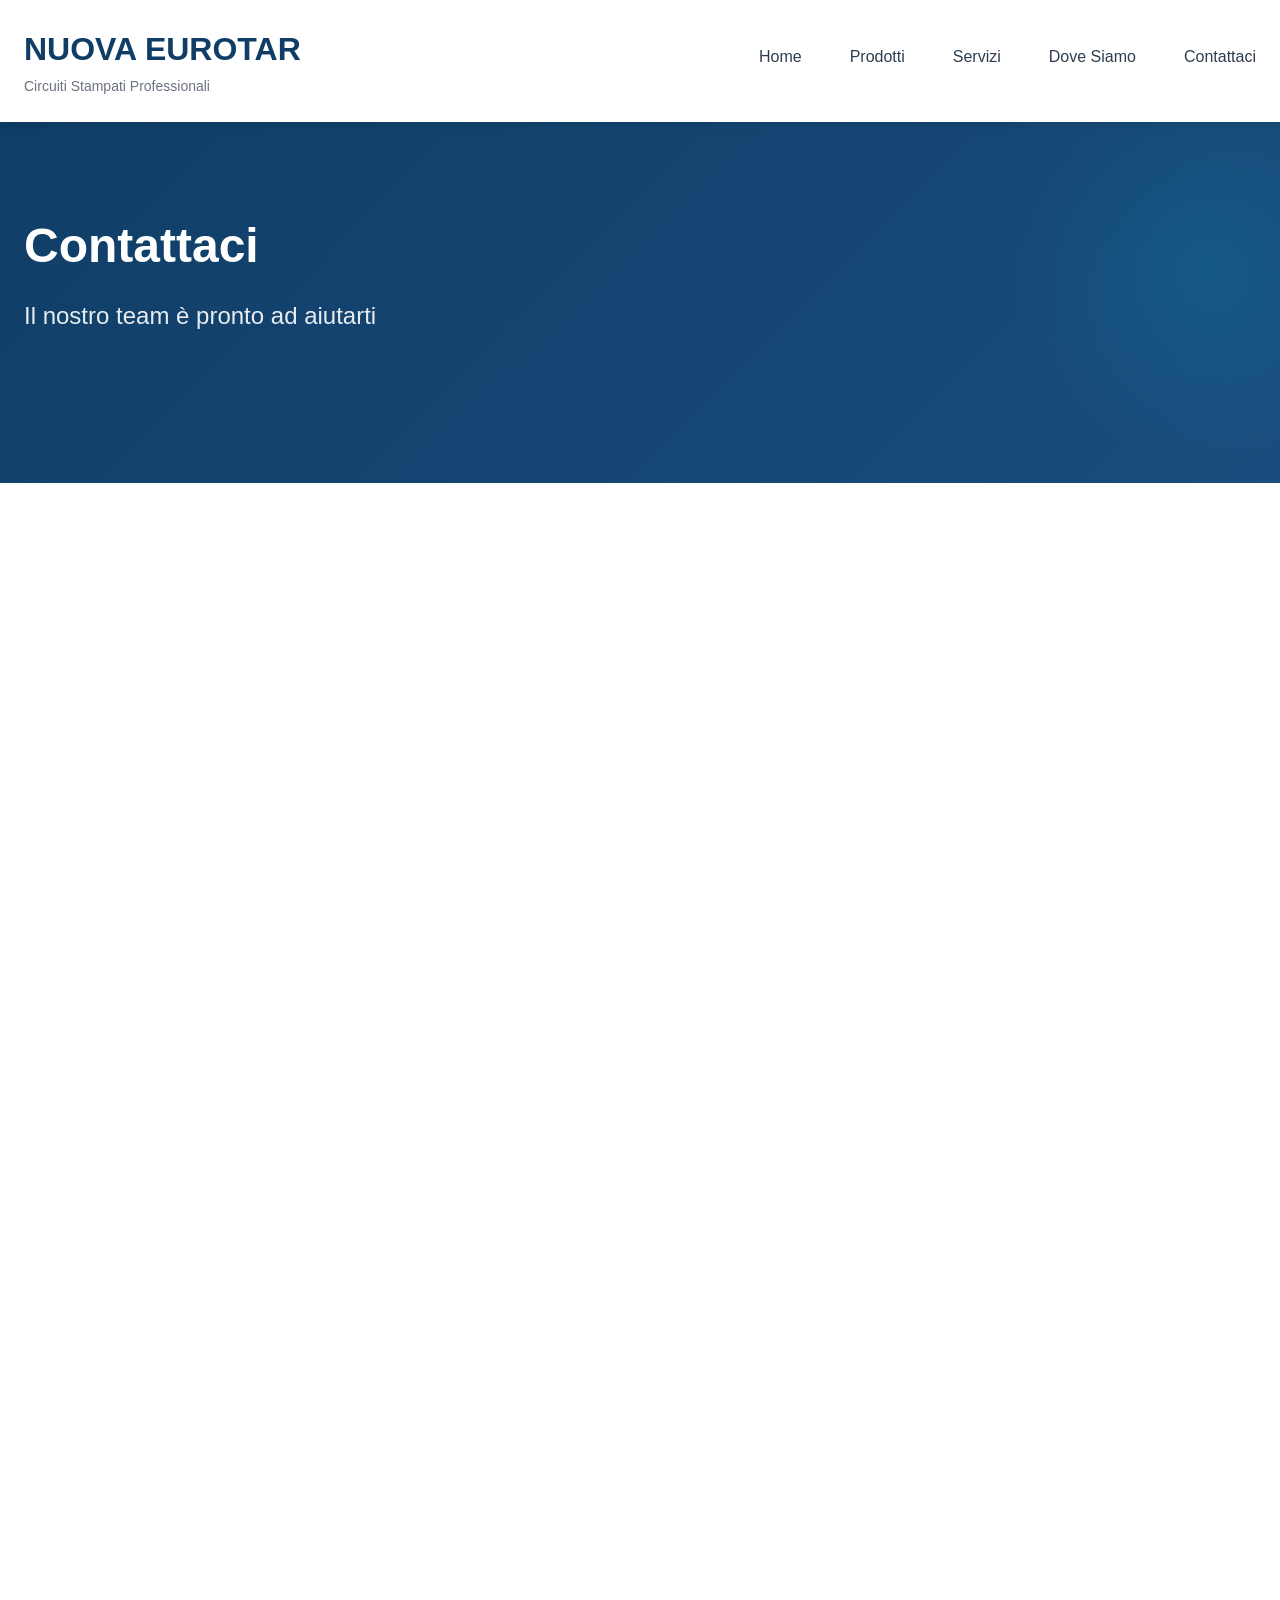
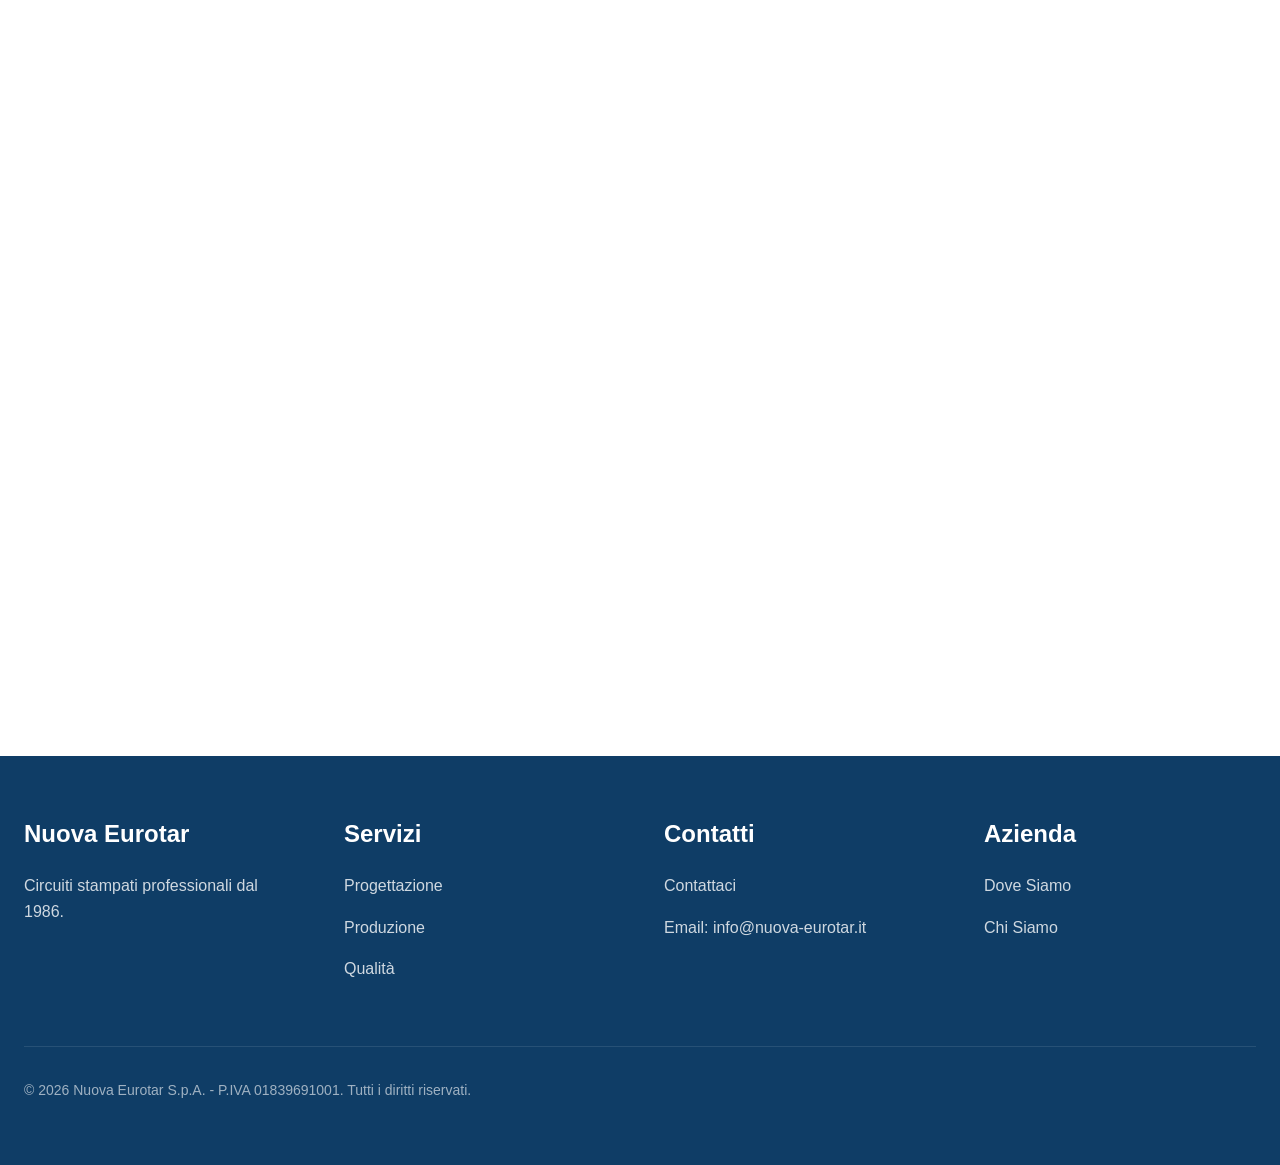
==== contattaci.html @ bebc102e "Add initial website structure and functionality for Nuova Eurotar - Create index.html with header, h" ====
<!DOCTYPE html>
<html lang="it">
<head>
  <meta charset="UTF-8">
  <meta name="viewport" content="width=device-width, initial-scale=1.0">
  <meta name="description" content="Contattaci | Nuova Eurotar">
  <title>Contattaci | Nuova Eurotar</title>
  <link rel="stylesheet" href="css/style.css">
</head>
<body>
  <!-- ========== HEADER ========== -->
  <header>
    <div class="container">
      <nav class="navbar">
        <div>
          <div class="logo">NUOVA EUROTAR</div>
          <div class="logo-sub">Circuiti Stampati Professionali</div>
        </div>
        <nav>
          <ul>
            <li><a href="index.html#home">Home</a></li>
            <li><a href="prodotti.html">Prodotti</a></li>
            <li><a href="servizi.html">Servizi</a></li>
            <li><a href="dove-siamo.html">Dove Siamo</a></li>
            <li><a href="contattaci.html">Contattaci</a></li>
          </ul>
        </nav>
        <button class="mobile-menu-btn">☰</button>
      </nav>
    </div>
  </header>

  <!-- ========== PAGE HERO ========== -->
  <section class="hero">
    <div class="container">
      <div class="hero-content">
        <h1>Contattaci</h1>
        <p class="hero-subtitle">
          Il nostro team è pronto ad aiutarti
        </p>
      </div>
    </div>
  </section>

  <!-- ========== CONTACT INFO & FORM ========== -->
  <section class="section">
    <div class="container">
      <div class="grid grid-2">
        <!-- Contact Information -->
        <div>
          <h2>Informazioni di Contatto</h2>

          <div class="mt-lg">
            <h4 class="font-bold">Telefono</h4>
            <p class="mt-md">
              📞 <a href="tel:+390600000000" class="text-cyan font-bold">+39 06 0000 0000</a>
            </p>
          </div>

          <div class="mt-lg">
            <h4 class="font-bold">Email</h4>
            <p class="mt-md">
              📧 <a href="mailto:info@nuova-eurotar.it" class="text-cyan font-bold">info@nuova-eurotar.it</a>
            </p>
          </div>

          <div class="mt-lg">
            <h4 class="font-bold">Indirizzo</h4>
            <p class="mt-md text-sm">
              Via Roma, 123<br>
              00100 Roma (RM)<br>
              Italia
            </p>
          </div>

          <div class="mt-lg">
            <h4 class="font-bold">Orari di Apertura</h4>
            <p class="mt-md text-sm">
              Lunedì - Venerdì: 08:00 - 18:00<br>
              Sabato: 09:00 - 13:00<br>
              Domenica: Chiuso
            </p>
          </div>

          <div class="mt-lg">
            <h4 class="font-bold">Tempi di Risposta</h4>
            <p class="mt-md text-sm">
              Email: entro 24 ore<br>
              Chat/Telefono: entro 1 ora<br>
              Emergenze: contattaci direttamente
            </p>
          </div>
        </div>

        <!-- Contact Form -->
        <div class="card">
          <h3>Invia un Messaggio</h3>
          <form class="mt-lg">
            <!-- Name Field -->
            <div class="form-group">
              <label for="name">Nome Completo *</label>
              <input type="text" id="name" name="name" required>
            </div>

            <!-- Email Field -->
            <div class="form-group">
              <label for="email">Email *</label>
              <input type="email" id="email" name="email" required>
            </div>

            <!-- Phone Field -->
            <div class="form-group">
              <label for="phone">Telefono</label>
              <input type="tel" id="phone" name="phone">
            </div>

            <!-- Company Field -->
            <div class="form-group">
              <label for="company">Azienda</label>
              <input type="text" id="company" name="company">
            </div>

            <!-- Subject Field -->
            <div class="form-group">
              <label for="subject">Argomento *</label>
              <select id="subject" name="subject" required>
                <option value="">-- Seleziona un argomento --</option>
                <option value="preventivo">Richiesta Preventivo</option>
                <option value="progettazione">Progettazione</option>
                <option value="produzione">Produzione</option>
                <option value="supporto">Supporto Tecnico</option>
                <option value="partnership">Partnership</option>
                <option value="altro">Altro</option>
              </select>
            </div>

            <!-- Message Field -->
            <div class="form-group">
              <label for="message">Messaggio *</label>
              <textarea id="message" name="message" required></textarea>
            </div>

            <!-- Privacy Consent -->
            <div class="form-group">
              <input type="checkbox" id="privacy" name="privacy" required>
              <label for="privacy" style="display: inline; margin-left: var(--spacing-sm);">
                Accetto la <a href="#" class="text-cyan">Privacy Policy</a> *
              </label>
            </div>

            <!-- Submit Button -->
            <button type="submit" class="btn btn-primary" style="width: 100%; justify-content: center;">
              Invia Messaggio
            </button>
          </form>
        </div>
      </div>
    </div>
  </section>

  <!-- ========== QUICK ACCESS ========== -->
  <section class="section section--light">
    <div class="container">
      <h2>Richieste Comuni</h2>

      <div class="grid grid-4">
        <div class="card card-light">
          <h4>Richiesta Preventivo</h4>
          <p class="text-sm text-muted">
            Inviaci i dettagli del tuo progetto e riceverai un preventivo personalizzato 
            entro 24 ore.
          </p>
          <a href="contattaci.html" class="text-cyan font-bold mt-lg" style="display: inline-block;">
            Inizia →
          </a>
        </div>

        <div class="card card-light">
          <h4>Supporto Tecnico</h4>
          <p class="text-sm text-muted">
            Hai dubbi su progettazione o materiali? Il nostro team tecnico è a tua 
            disposizione.
          </p>
          <a href="contattaci.html" class="text-cyan font-bold mt-lg" style="display: inline-block;">
            Contatta →
          </a>
        </div>

        <div class="card card-light">
          <h4>Informazioni Prodotto</h4>
          <p class="text-sm text-muted">
            Vuoi conoscere di più sui nostri prodotti e servizi? 
            Siamo felici di fornirti tutti i dettagli.
          </p>
          <a href="contattaci.html" class="text-cyan font-bold mt-lg" style="display: inline-block;">
            Chiedi Info →
          </a>
        </div>

        <div class="card card-light">
          <h4>Visita Impianto</h4>
          <p class="text-sm text-muted">
            Interessato a visitare la nostra sede e conoscere il nostro processo 
            produttivo?
          </p>
          <a href="contattaci.html" class="text-cyan font-bold mt-lg" style="display: inline-block;">
            Richiedi Visita →
          </a>
        </div>
      </div>
    </div>
  </section>

  <!-- ========== FAQ SECTION ========== -->
  <section class="section">
    <div class="container">
      <h2>Domande Frequenti</h2>

      <div class="max-w-600">
        <div class="card mt-lg">
          <h4>Quali sono i tempi di consegna?</h4>
          <p class="text-sm text-muted mt-md">
            I tempi variano in base al tipo di circuito: prototipi 24/48h, 
            piccole serie 3-5 giorni, medie serie 1-2 settimane. 
            I tempi per circuiti speciali vengono definiti su preventivo.
          </p>
        </div>

        <div class="card mt-lg">
          <h4>Offrite consulenza progettuale?</h4>
          <p class="text-sm text-muted mt-md">
            Sì, completamente gratuita! I nostri tecnici forniscono design review, 
            supporto materiali e consigli per ottimizzare fattibilità e costi.
          </p>
        </div>

        <div class="card mt-lg">
          <h4>Quali metodi di pagamento accettate?</h4>
          <p class="text-sm text-muted mt-md">
            Accettiamo bonifico bancario, assegno, carta di credito e pagamento 
            contrassegno per ordini piccoli. Per grandi volumi è disponibile 
            finanziamento personalizzato.
          </p>
        </div>

        <div class="card mt-lg">
          <h4>Provide test reports and certifications?</h4>
          <p class="text-sm text-muted mt-md">
            Sì, forniamo report di test dettagliati, certificati di conformità 
            e documentazione di tracciabilità per ogni lotto prodotto.
          </p>
        </div>

        <div class="card mt-lg">
          <h4>Avete quantitativi minimi?</h4>
          <p class="text-sm text-muted mt-md">
            No, produciamo anche prototipi singoli. Per piccole e medie serie 
            i prezzi sono competitivi e non ci sono minimali obbligatori.
          </p>
        </div>
      </div>

      <div class="text-center mt-lg">
        <p class="text-muted">Non trovi quello che cerchi?</p>
        <a href="contattaci.html" class="btn btn-outline mt-md">Contattaci Direttamente</a>
      </div>
    </div>
  </section>

  <!-- ========== FOOTER ========== -->
  <footer>
    <div class="container">
      <div class="footer-grid">
        <div>
          <h4>Nuova Eurotar</h4>
          <p>Circuiti stampati professionali dal 1986.</p>
        </div>
        <div>
          <h4>Servizi</h4>
          <p><a href="servizi.html" class="footer-link">Progettazione</a></p>
          <p><a href="servizi.html" class="footer-link">Produzione</a></p>
          <p><a href="servizi.html" class="footer-link">Qualità</a></p>
        </div>
        <div>
          <h4>Contatti</h4>
          <p><a href="contattaci.html" class="footer-link">Contattaci</a></p>
          <p>Email: <a href="mailto:info@nuova-eurotar.it" class="footer-link">info@nuova-eurotar.it</a></p>
        </div>
        <div>
          <h4>Azienda</h4>
          <p><a href="dove-siamo.html" class="footer-link">Dove Siamo</a></p>
          <p><a href="index.html#home" class="footer-link">Chi Siamo</a></p>
        </div>
      </div>

      <div class="footer-bottom">
        <div class="footer-copyright">
          © 2026 Nuova Eurotar S.p.A. - P.IVA 01839691001. Tutti i diritti riservati.
        </div>
      </div>
    </div>
  </footer>

  <script src="js/main.js"></script>
</body>
</html>
---- css/style.css ----
/* ========================================
   NUOVA EUROTAR - MODERN DESIGN 2026
   Premium PCB & Electronics Manufacturing
   ======================================== */

/* Color Palette & Design Tokens */
:root {
  /* Primary Colors */
  --color-dark-blue: #0f3d66;
  --color-graphite: #2d3e50;
  --color-light-bg: #f5f7fa;
  --color-white: #ffffff;
  
  /* Accent Colors */
  --color-cyan: #00a8cc;
  --color-cyan-light: #2ba3db;
  --color-copper: #c87137;
  
  /* Neutral */
  --color-gray-dark: #454d55;
  --color-gray-medium: #6b7280;
  --color-gray-light: #e5e7eb;
  --color-gray-lighter: #f9fafb;
  
  /* Typography */
  --font-primary: -apple-system, BlinkMacSystemFont, 'Segoe UI', 'Roboto', 'Oxygen', 'Ubuntu', 'Cantarell', sans-serif;
  --font-mono: 'Courier New', monospace;
  --font-size-xs: 0.75rem;
  --font-size-sm: 0.875rem;
  --font-size-base: 1rem;
  --font-size-lg: 1.125rem;
  --font-size-xl: 1.5rem;
  --font-size-2xl: 2rem;
  --font-size-3xl: 2.5rem;
  --font-size-4xl: 3rem;
  
  /* Spacing */
  --spacing-xs: 0.25rem;
  --spacing-sm: 0.5rem;
  --spacing-md: 1rem;
  --spacing-lg: 1.5rem;
  --spacing-xl: 2rem;
  --spacing-2xl: 3rem;
  --spacing-3xl: 4rem;
  
  /* Shadows */
  --shadow-sm: 0 1px 2px rgba(0, 0, 0, 0.05);
  --shadow-md: 0 4px 6px rgba(0, 0, 0, 0.07);
  --shadow-lg: 0 10px 15px rgba(0, 0, 0, 0.1);
  --shadow-xl: 0 20px 25px rgba(0, 0, 0, 0.1);
  
  /* Transitions */
  --transition-fast: 150ms cubic-bezier(0.4, 0, 0.2, 1);
  --transition-base: 300ms cubic-bezier(0.4, 0, 0.2, 1);
  --transition-slow: 500ms cubic-bezier(0.4, 0, 0.2, 1);
}

/* ========================================
   RESET & BASE STYLES
   ======================================== */

* {
  margin: 0;
  padding: 0;
  box-sizing: border-box;
}

html {
  scroll-behavior: smooth;
}

body {
  font-family: var(--font-primary);
  font-size: var(--font-size-base);
  line-height: 1.6;
  color: var(--color-graphite);
  background-color: var(--color-white);
  overflow-x: hidden;
}

/* Typography */
h1, h2, h3, h4, h5, h6 {
  font-weight: 700;
  line-height: 1.2;
  color: var(--color-dark-blue);
}

h1 {
  font-size: var(--font-size-4xl);
}

h2 {
  font-size: var(--font-size-3xl);
  margin-bottom: var(--spacing-lg);
}

h3 {
  font-size: var(--font-size-2xl);
  margin-bottom: var(--spacing-md);
}

h4 {
  font-size: var(--font-size-xl);
}

p {
  margin-bottom: var(--spacing-md);
  color: var(--color-gray-dark);
}

a {
  color: var(--color-cyan);
  text-decoration: none;
  transition: color var(--transition-fast);
}

a:hover {
  color: var(--color-cyan-light);
}

button {
  font-family: var(--font-primary);
  cursor: pointer;
}

/* ========================================
   CONTAINERS & LAYOUT
   ======================================== */

.container {
  max-width: 1280px;
  margin: 0 auto;
  padding: 0 var(--spacing-lg);
}

.container-fluid {
  width: 100%;
  padding: 0 var(--spacing-lg);
}

.section {
  padding: var(--spacing-3xl) 0;
}

.section--light {
  background-color: var(--color-light-bg);
}

.section--dark {
  background-color: var(--color-dark-blue);
  color: var(--color-white);
}

.section--dark h2 {
  color: var(--color-white);
}

/* ========================================
   HEADER & NAVIGATION
   ======================================== */

header {
  position: fixed;
  top: 0;
  left: 0;
  right: 0;
  background-color: var(--color-white);
  box-shadow: var(--shadow-md);
  z-index: 1000;
  transition: all var(--transition-base);
}

header.scrolled {
  box-shadow: var(--shadow-lg);
  padding: var(--spacing-sm) 0;
}

.navbar {
  display: flex;
  justify-content: space-between;
  align-items: center;
  padding: var(--spacing-lg) 0;
}

.logo {
  font-size: var(--font-size-2xl);
  font-weight: 700;
  color: var(--color-dark-blue);
  transition: transform var(--transition-fast);
}

.logo:hover {
  transform: scale(1.05);
}

.logo-sub {
  font-size: var(--font-size-sm);
  color: var(--color-gray-medium);
  font-weight: 400;
}

nav ul {
  display: flex;
  list-style: none;
  gap: var(--spacing-2xl);
}

nav a {
  font-size: var(--font-size-base);
  color: var(--color-graphite);
  font-weight: 500;
  position: relative;
  padding-bottom: var(--spacing-sm);
}

nav a::after {
  content: '';
  position: absolute;
  bottom: 0;
  left: 0;
  width: 0;
  height: 2px;
  background-color: var(--color-cyan);
  transition: width var(--transition-base);
}

nav a:hover::after {
  width: 100%;
}

.mobile-menu-btn {
  display: none;
  background: none;
  border: none;
  font-size: var(--font-size-xl);
  color: var(--color-dark-blue);
  cursor: pointer;
}

/* ========================================
   HERO SECTION
   ======================================== */

.hero {
  background: linear-gradient(135deg, var(--color-dark-blue) 0%, #1a4d7d 100%);
  color: var(--color-white);
  padding: 150px 0 100px;
  margin-top: 70px;
  position: relative;
  overflow: hidden;
}

.hero::before {
  content: '';
  position: absolute;
  top: 0;
  right: -10%;
  width: 400px;
  height: 400px;
  background: radial-gradient(circle, rgba(0, 168, 204, 0.15) 0%, transparent 70%);
  border-radius: 50%;
}

.hero-content {
  position: relative;
  z-index: 2;
  animation: fadeInUp 0.8s ease-out;
}

.hero h1 {
  color: var(--color-white);
  margin-bottom: var(--spacing-lg);
  font-size: var(--font-size-4xl);
  line-height: 1.1;
}

.hero-subtitle {
  font-size: var(--font-size-xl);
  color: rgba(255, 255, 255, 0.9);
  margin-bottom: var(--spacing-2xl);
  max-width: 600px;
}

.hero-cta {
  display: flex;
  gap: var(--spacing-lg);
  margin-top: var(--spacing-2xl);
}

/* ========================================
   BUTTONS
   ======================================== */

.btn {
  padding: var(--spacing-md) var(--spacing-2xl);
  border-radius: 8px;
  font-size: var(--font-size-base);
  font-weight: 600;
  border: 2px solid transparent;
  transition: all var(--transition-base);
  display: inline-flex;
  align-items: center;
  gap: var(--spacing-md);
}

.btn-primary {
  background-color: var(--color-cyan);
  color: var(--color-white);
}

.btn-primary:hover {
  background-color: var(--color-cyan-light);
  transform: translateY(-2px);
  box-shadow: var(--shadow-lg);
}

.btn-secondary {
  background-color: transparent;
  color: var(--color-white);
  border-color: var(--color-white);
}

.btn-secondary:hover {
  background-color: var(--color-white);
  color: var(--color-dark-blue);
}

.btn-outline {
  background-color: transparent;
  color: var(--color-dark-blue);
  border-color: var(--color-dark-blue);
}

.btn-outline:hover {
  background-color: var(--color-dark-blue);
  color: var(--color-white);
}

.btn-dark {
  background-color: var(--color-dark-blue);
  color: var(--color-white);
}

.btn-dark:hover {
  background-color: var(--color-graphite);
  transform: translateY(-2px);
  box-shadow: var(--shadow-lg);
}

/* ========================================
   GRID LAYOUTS
   ======================================== */

.grid {
  display: grid;
  gap: var(--spacing-2xl);
  margin-top: var(--spacing-2xl);
}

.grid-2 {
  grid-template-columns: repeat(auto-fit, minmax(300px, 1fr));
}

.grid-3 {
  grid-template-columns: repeat(auto-fit, minmax(320px, 1fr));
}

.grid-4 {
  grid-template-columns: repeat(auto-fit, minmax(250px, 1fr));
}

/* ========================================
   CARDS
   ======================================== */

.card {
  background-color: var(--color-white);
  border-radius: 12px;
  padding: var(--spacing-2xl);
  box-shadow: var(--shadow-sm);
  transition: all var(--transition-base);
  border: 1px solid var(--color-gray-light);
}

.card:hover {
  box-shadow: var(--shadow-lg);
  transform: translateY(-4px);
}

.card-icon {
  width: 56px;
  height: 56px;
  background-color: var(--color-cyan);
  border-radius: 12px;
  display: flex;
  align-items: center;
  justify-content: center;
  margin-bottom: var(--spacing-lg);
  font-size: var(--font-size-2xl);
}

.card-title {
  font-size: var(--font-size-lg);
  color: var(--color-dark-blue);
  margin-bottom: var(--spacing-md);
}

.card-text {
  font-size: var(--font-size-sm);
  color: var(--color-gray-medium);
  line-height: 1.7;
}

.card-light {
  background-color: var(--color-light-bg);
  border: 1px solid transparent;
}

/* ========================================
   FEATURES SECTION
   ======================================== */

.features {
  display: grid;
  grid-template-columns: repeat(auto-fit, minmax(280px, 1fr));
  gap: var(--spacing-2xl);
  margin-top: var(--spacing-2xl);
}

.feature {
  text-align: center;
}

.feature-number {
  font-size: var(--font-size-3xl);
  font-weight: 700;
  color: var(--color-cyan);
  margin-bottom: var(--spacing-sm);
}

.feature-label {
  font-size: var(--font-size-sm);
  color: var(--color-gray-medium);
  text-transform: uppercase;
  letter-spacing: 1px;
}

/* ========================================
   FOOTER
   ======================================== */

footer {
  background-color: var(--color-dark-blue);
  color: var(--color-white);
  padding: var(--spacing-3xl) 0;
  margin-top: var(--spacing-3xl);
}

footer p {
  color: rgba(255, 255, 255, 0.8);
  margin-bottom: var(--spacing-md);
}

footer h4 {
  color: var(--color-white);
  margin-bottom: var(--spacing-lg);
}

.footer-grid {
  display: grid;
  grid-template-columns: repeat(auto-fit, minmax(250px, 1fr));
  gap: var(--spacing-2xl);
  margin-bottom: var(--spacing-2xl);
}

.footer-link {
  color: rgba(255, 255, 255, 0.8);
}

.footer-link:hover {
  color: var(--color-cyan);
}

.footer-bottom {
  border-top: 1px solid rgba(255, 255, 255, 0.1);
  padding-top: var(--spacing-xl);
  display: flex;
  justify-content: space-between;
  align-items: center;
  flex-wrap: wrap;
  gap: var(--spacing-lg);
}

.footer-copyright {
  font-size: var(--font-size-sm);
  color: rgba(255, 255, 255, 0.6);
}

/* ========================================
   FORMS
   ======================================== */

.form-group {
  margin-bottom: var(--spacing-lg);
}

label {
  display: block;
  margin-bottom: var(--spacing-sm);
  font-weight: 600;
  color: var(--color-dark-blue);
  font-size: var(--font-size-sm);
}

input,
textarea,
select {
  width: 100%;
  padding: var(--spacing-md);
  border: 1px solid var(--color-gray-light);
  border-radius: 8px;
  font-family: var(--font-primary);
  font-size: var(--font-size-base);
  transition: all var(--transition-base);
}

input:focus,
textarea:focus,
select:focus {
  outline: none;
  border-color: var(--color-cyan);
  box-shadow: 0 0 0 3px rgba(0, 168, 204, 0.1);
}

textarea {
  resize: vertical;
  min-height: 120px;
}

/* ========================================
   ANIMATIONS
   ======================================== */

@keyframes fadeInUp {
  from {
    opacity: 0;
    transform: translateY(20px);
  }
  to {
    opacity: 1;
    transform: translateY(0);
  }
}

@keyframes fadeIn {
  from {
    opacity: 0;
  }
  to {
    opacity: 1;
  }
}

@keyframes slideInRight {
  from {
    opacity: 0;
    transform: translateX(-20px);
  }
  to {
    opacity: 1;
    transform: translateX(0);
  }
}

@keyframes pulse {
  0%, 100% {
    opacity: 1;
  }
  50% {
    opacity: 0.5;
  }
}

.animate-fadeInUp {
  animation: fadeInUp 0.6s ease-out;
}

.animate-fadeIn {
  animation: fadeIn 0.6s ease-out;
}

.animate-slideInRight {
  animation: slideInRight 0.6s ease-out;
}
/* ========================================
   UTILITY CLASSES
   ======================================== */

.text-center {
  text-align: center;
}

.text-muted {
  color: var(--color-gray-medium);
}

.mt-lg {
  margin-top: var(--spacing-2xl);
}

.mt-xl {
  margin-top: var(--spacing-3xl);
}

.mb-lg {
  margin-bottom: var(--spacing-2xl);
}
.mt-md {
  margin-top: var(--spacing-md);
}
hr {
  border: none;
  border-top: 1px solid var(--color-gray-light);
  margin: var(--spacing-lg) 0;
}

.separator {
  border: none;
  border-top: 1px solid var(--color-gray-light);
  margin: var(--spacing-lg) 0;
}

.font-bold {
  font-weight: 600;
}

.text-cyan {
  color: var(--color-cyan);
}
.card-map {
  background-color: var(--color-gray-lighter);
  min-height: 450px;
  display: flex;
  align-items: center;
  justify-content: center;
}
.inline-block {
  display: inline-block;
}

.ml-sm {
  margin-left: var(--spacing-sm);
}

.w-full {
  width: 100%;
}

button.w-full {
  width: 100% !important;
  justify-content: center !important;
}

.icon-large {
  font-size: 3rem;
  margin-bottom: var(--spacing-lg);
}

.step-number {
  font-size: 2rem;
  margin-bottom: var(--spacing-md);
  color: var(--color-cyan);
}

.text-sm {
  font-size: 0.875rem;
}

.text-xs {
  font-size: 0.75rem;
}

ul {
  list-style: none;
}

ul li {
  margin-bottom: var(--spacing-sm);
}

.text-lg {
  font-size: var(--font-size-lg);
}

.max-w-600 {
  max-width: 600px;
}

/* ========================================
   RESPONSIVE DESIGN
   ======================================== */

@media (max-width: 768px) {
  :root {
    --font-size-3xl: 2rem;
    --font-size-4xl: 2.5rem;
  }

  .container {
    padding: 0 var(--spacing-lg);
  }

  nav ul {
    gap: var(--spacing-lg);
  }

  nav a {
    font-size: var(--font-size-sm);
  }

  .mobile-menu-btn {
    display: block;
  }

  .hero {
    padding: 120px 0 60px;
    margin-top: 70px;
  }

  .hero h1 {
    font-size: var(--font-size-2xl);
  }

  .hero-subtitle {
    font-size: var(--font-size-base);
  }

  .hero-cta {
    flex-direction: column;
    gap: var(--spacing-md);
  }

  .btn {
    width: 100%;
    justify-content: center;
  }

  .grid-2,
  .grid-3,
  .grid-4 {
    grid-template-columns: 1fr;
  }

  .section {
    padding: var(--spacing-2xl) 0;
  }

  .footer-bottom {
    flex-direction: column;
    text-align: center;
  }
}

@media (max-width: 480px) {
  :root {
    --spacing-lg: 1rem;
    --spacing-xl: 1.5rem;
    --spacing-2xl: 2rem;
    --spacing-3xl: 2.5rem;
    --font-size-2xl: 1.5rem;
    --font-size-3xl: 1.75rem;
    --font-size-4xl: 2rem;
  }

  .container {
    padding: 0 var(--spacing-md);
  }

  nav ul {
    gap: var(--spacing-md);
  }

  h1 {
    font-size: var(--font-size-2xl);
  }

  h2 {
    font-size: var(--font-size-xl);
  }
}
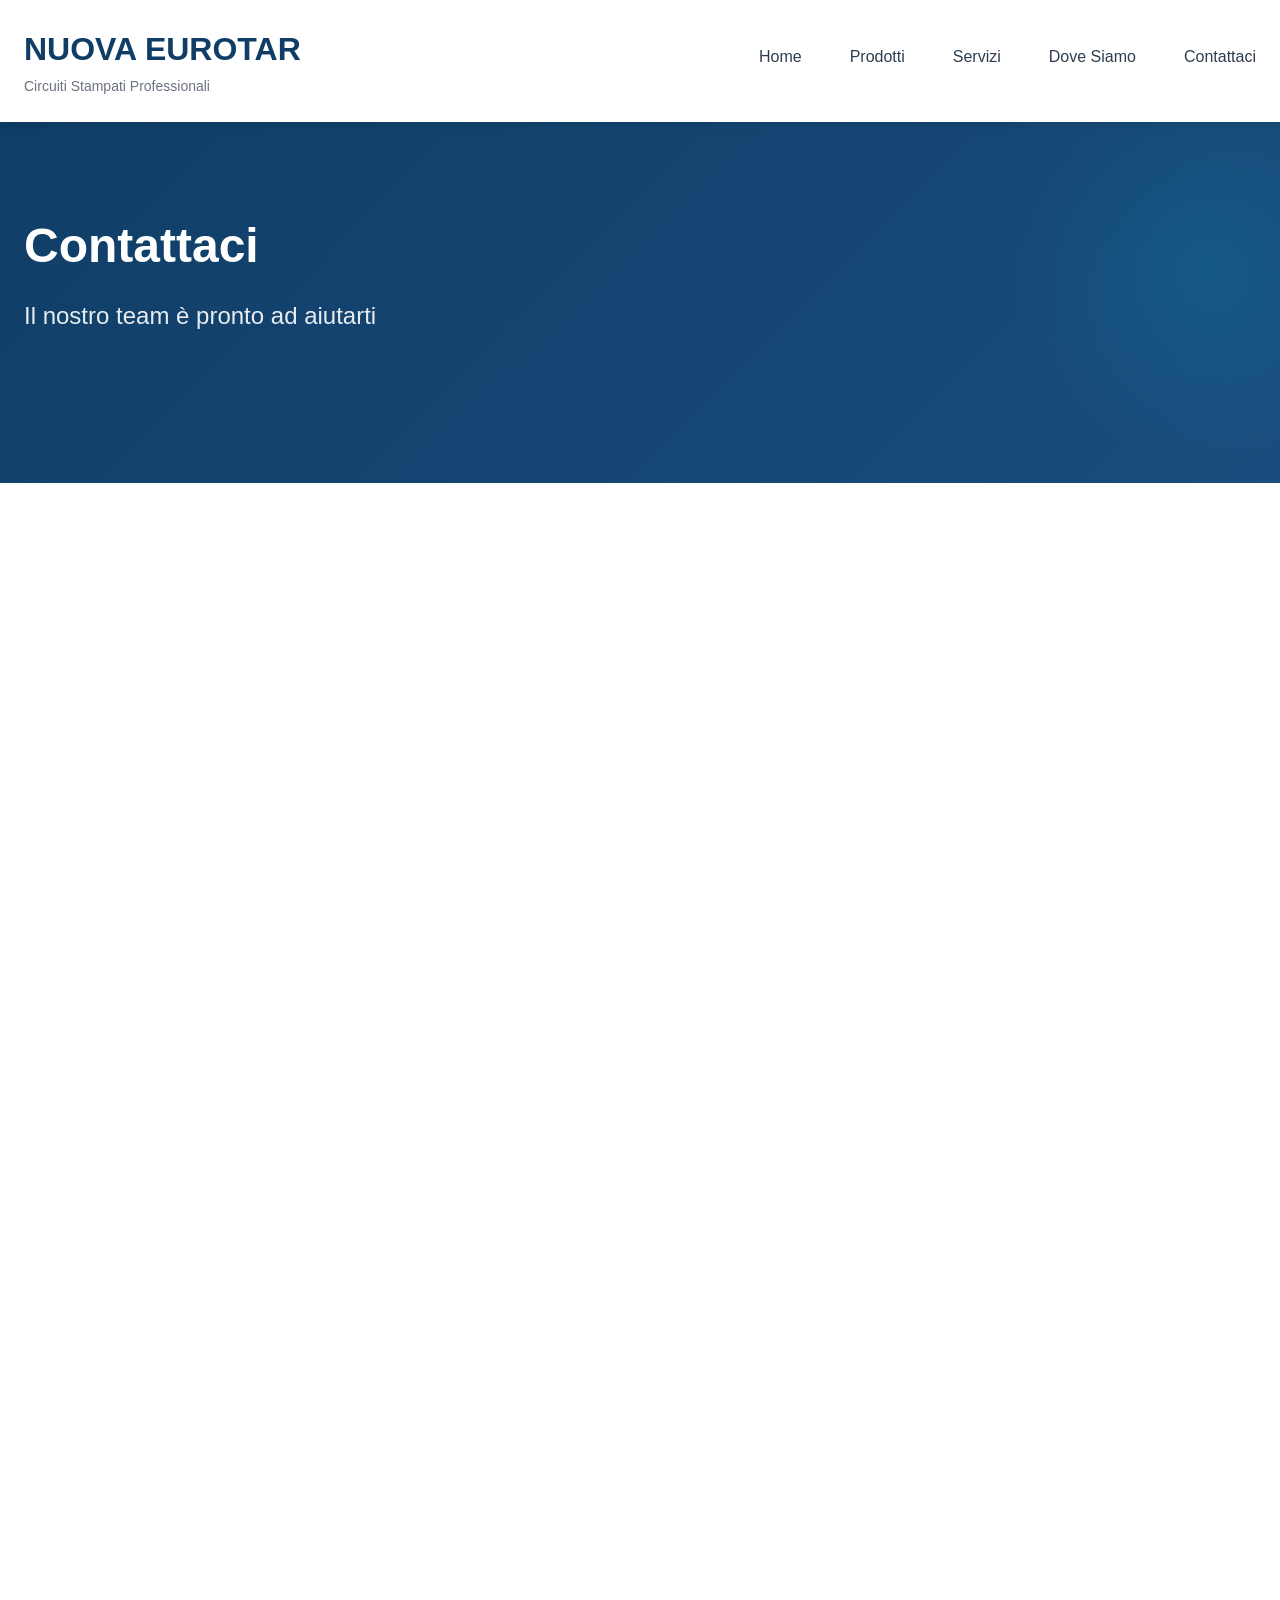
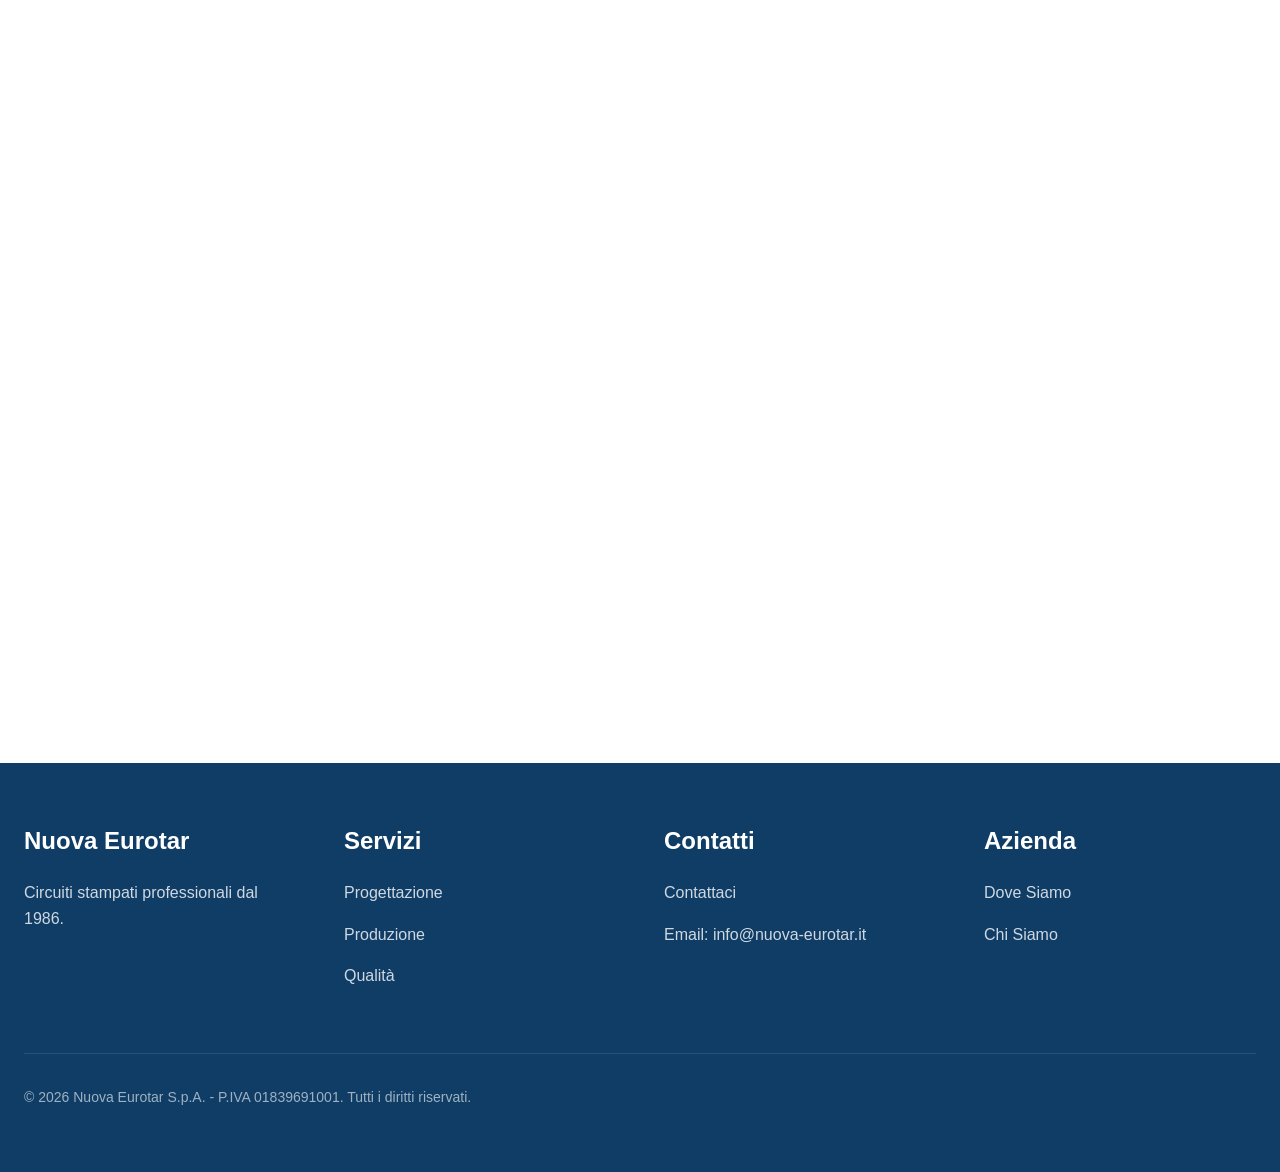
==== commit cd364524: "Commit 2" ====
--- a/contattaci.html
+++ b/contattaci.html
@@ -143,13 +143,13 @@
             <!-- Privacy Consent -->
             <div class="form-group">
               <input type="checkbox" id="privacy" name="privacy" required>
-              <label for="privacy" style="display: inline; margin-left: var(--spacing-sm);">
+                <label for="privacy" class="inline-block ml-sm">
                 Accetto la <a href="#" class="text-cyan">Privacy Policy</a> *
               </label>
             </div>
 
             <!-- Submit Button -->
-            <button type="submit" class="btn btn-primary" style="width: 100%; justify-content: center;">
+              <button type="submit" class="btn btn-primary w-full">
               Invia Messaggio
             </button>
           </form>
@@ -170,7 +170,7 @@
             Inviaci i dettagli del tuo progetto e riceverai un preventivo personalizzato 
             entro 24 ore.
           </p>
-          <a href="contattaci.html" class="text-cyan font-bold mt-lg" style="display: inline-block;">
+          <a href="contattaci.html" class="text-cyan font-bold mt-lg inline-block">
             Inizia →
           </a>
         </div>
@@ -181,7 +181,7 @@
             Hai dubbi su progettazione o materiali? Il nostro team tecnico è a tua 
             disposizione.
           </p>
-          <a href="contattaci.html" class="text-cyan font-bold mt-lg" style="display: inline-block;">
+          <a href="contattaci.html" class="text-cyan font-bold mt-lg inline-block">
             Contatta →
           </a>
         </div>
@@ -192,7 +192,7 @@
             Vuoi conoscere di più sui nostri prodotti e servizi? 
             Siamo felici di fornirti tutti i dettagli.
           </p>
-          <a href="contattaci.html" class="text-cyan font-bold mt-lg" style="display: inline-block;">
+          <a href="contattaci.html" class="text-cyan font-bold mt-lg inline-block">
             Chiedi Info →
           </a>
         </div>
@@ -203,7 +203,7 @@
             Interessato a visitare la nostra sede e conoscere il nostro processo 
             produttivo?
           </p>
-          <a href="contattaci.html" class="text-cyan font-bold mt-lg" style="display: inline-block;">
+          <a href="contattaci.html" class="text-cyan font-bold mt-lg inline-block">
             Richiedi Visita →
           </a>
         </div>
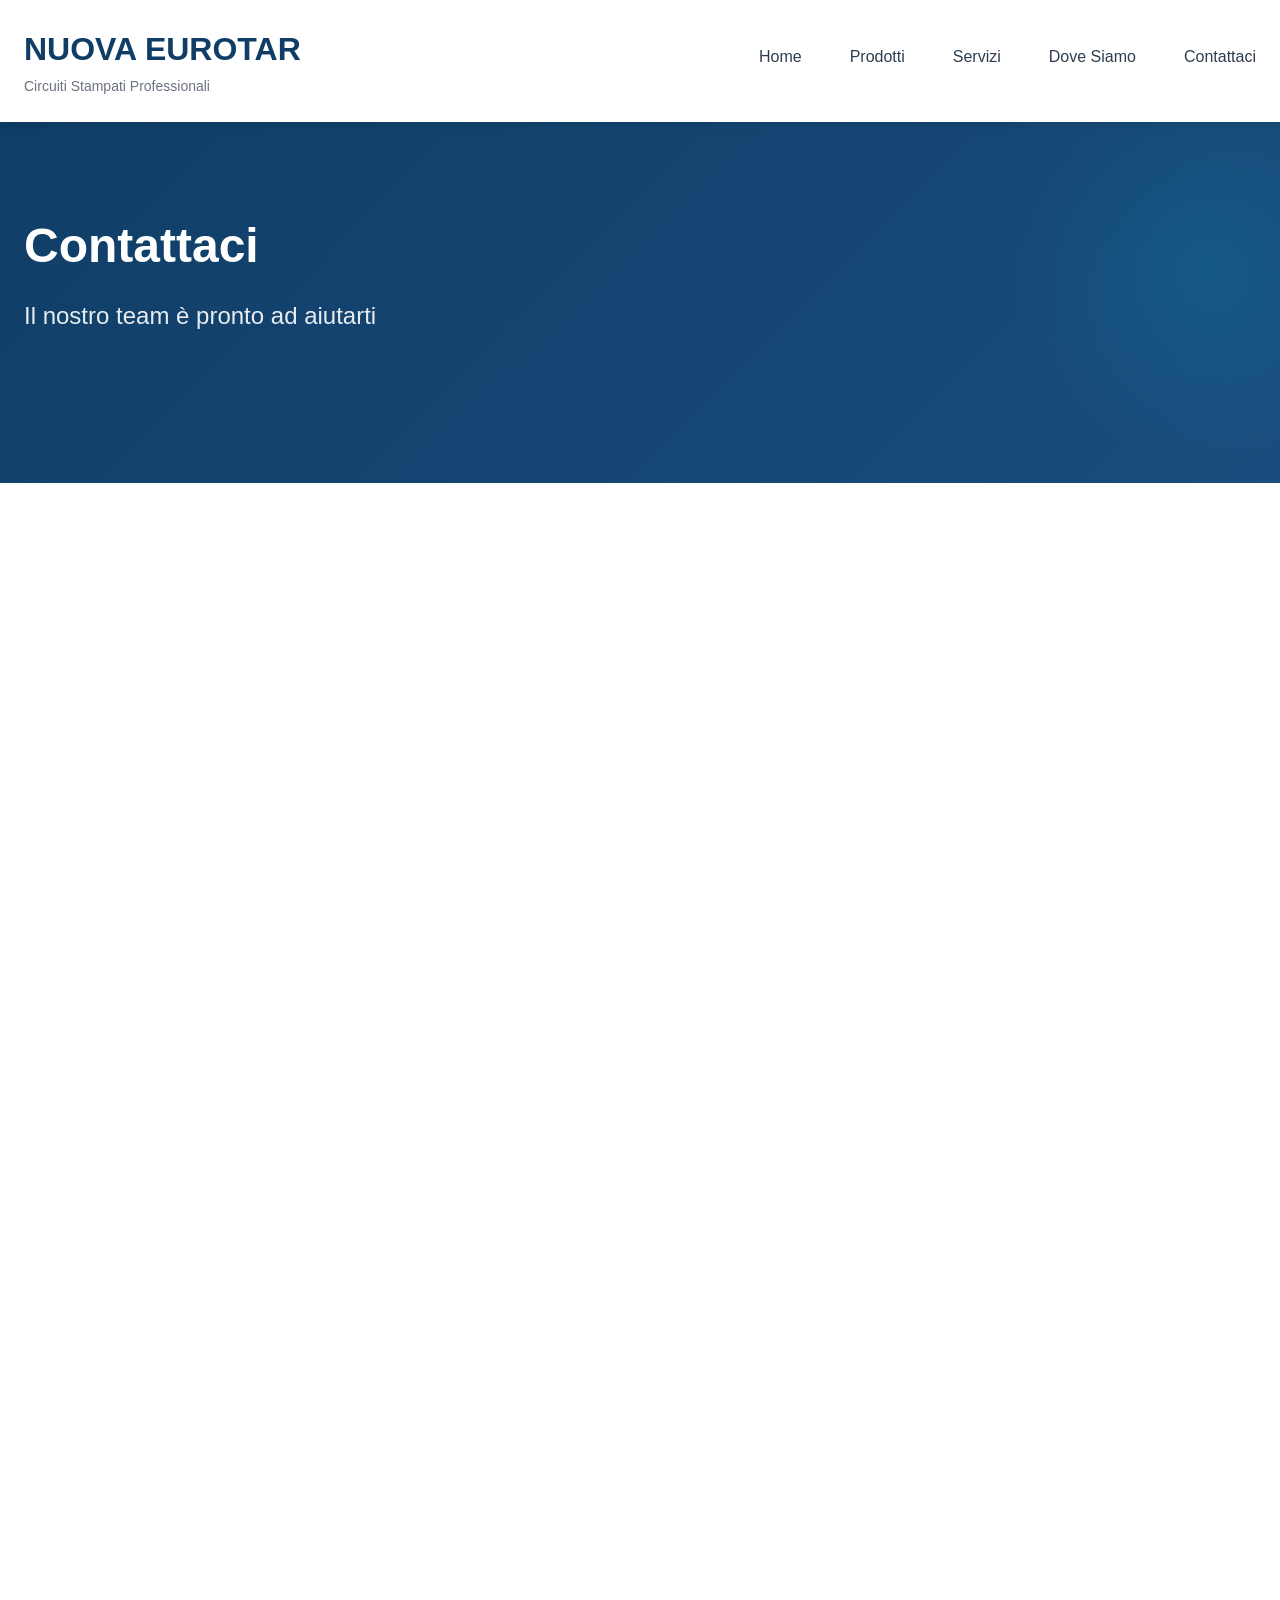
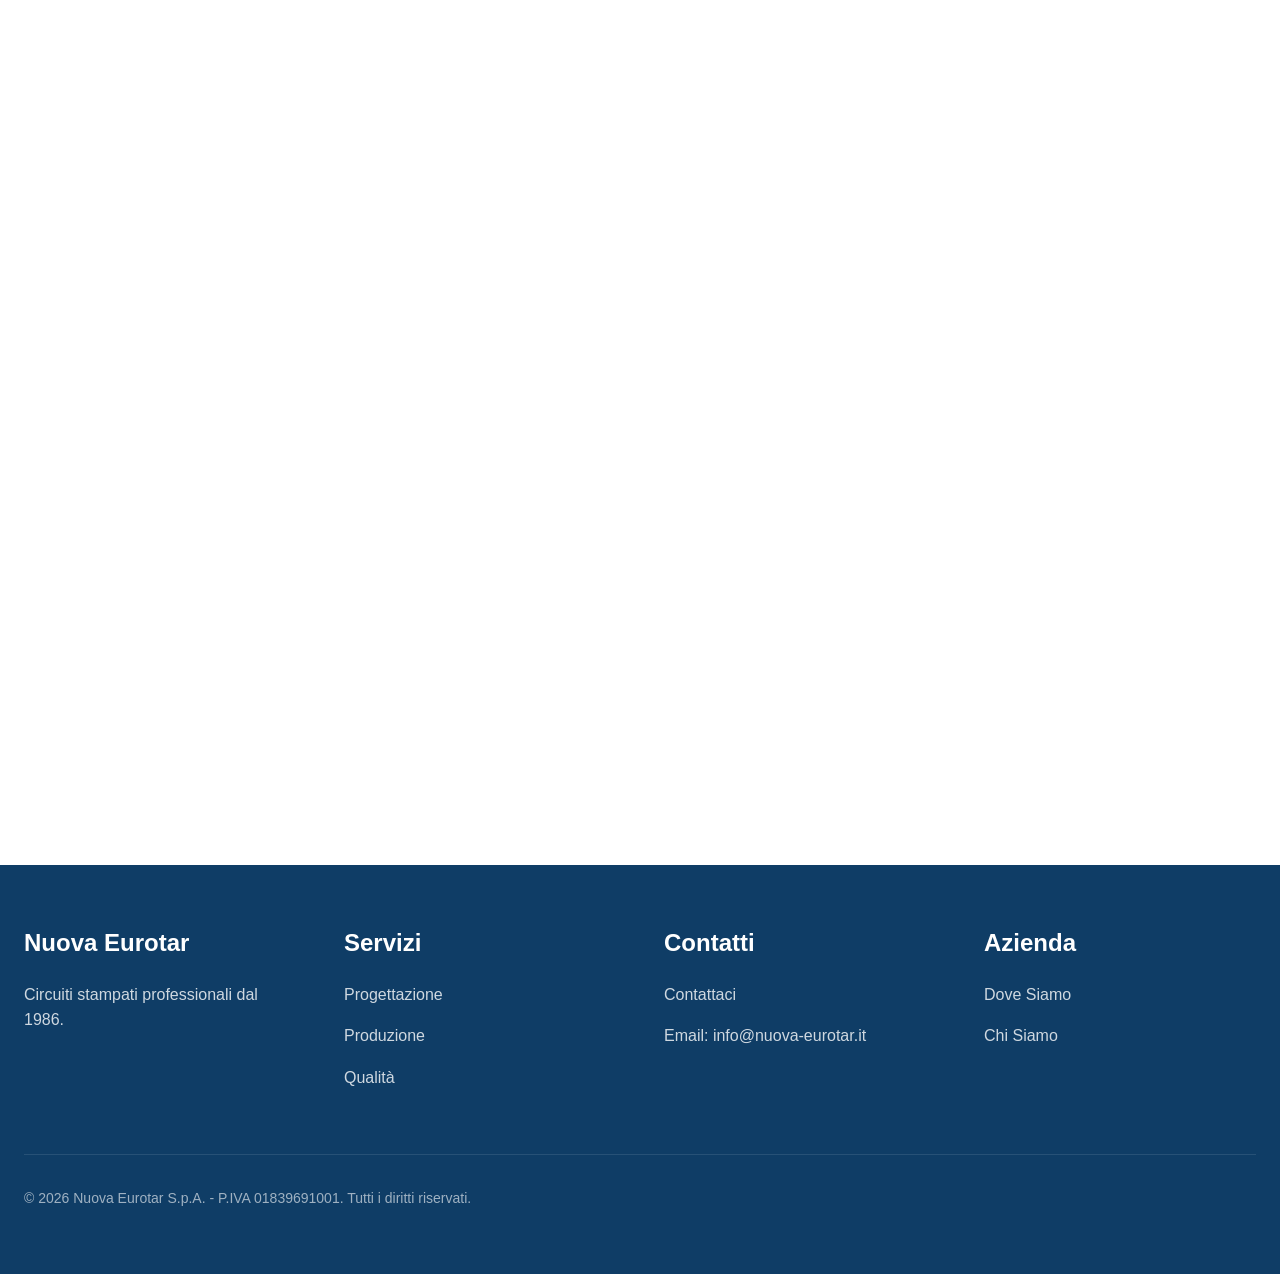
==== commit 8fa70d76: "Aggiungi contenuti visivi storici e migliora il layout delle sezioni" ====
--- a/contattaci.html
+++ b/contattaci.html
@@ -90,6 +90,13 @@
               Emergenze: contattaci direttamente
             </p>
           </div>
+
+          <div class="visual-card visual-card--light mt-lg">
+            <img class="page-image" src="https://www.nuova-eurotar.it/images/prodotti/PCB-copper-capped/20151104_070545-800.jpg" alt="Circuito stampato di riferimento dal vecchio sito">
+            <p class="text-sm text-muted mt-md">
+              Un'immagine storica di PCB rame-capped per dare continuità al contenuto tecnico.
+            </p>
+          </div>
         </div>
 
         <!-- Contact Form -->
--- a/css/style.css
+++ b/css/style.css
@@ -180,6 +180,7 @@
   justify-content: space-between;
   align-items: center;
   padding: var(--spacing-lg) 0;
+  gap: var(--spacing-lg);
 }
 
 .logo {
@@ -199,13 +200,13 @@
   font-weight: 400;
 }
 
-nav ul {
+.navbar > nav ul {
   display: flex;
   list-style: none;
   gap: var(--spacing-2xl);
 }
 
-nav a {
+.navbar > nav a {
   font-size: var(--font-size-base);
   color: var(--color-graphite);
   font-weight: 500;
@@ -213,7 +214,7 @@
   padding-bottom: var(--spacing-sm);
 }
 
-nav a::after {
+.navbar > nav a::after {
   content: '';
   position: absolute;
   bottom: 0;
@@ -224,7 +225,7 @@
   transition: width var(--transition-base);
 }
 
-nav a:hover::after {
+.navbar > nav a:hover::after {
   width: 100%;
 }
 
@@ -285,6 +286,89 @@
   display: flex;
   gap: var(--spacing-lg);
   margin-top: var(--spacing-2xl);
+}
+
+.hero-split {
+  display: grid;
+  grid-template-columns: minmax(0, 1.2fr) minmax(280px, 0.8fr);
+  gap: var(--spacing-3xl);
+  align-items: center;
+}
+
+.hero-visual {
+  display: grid;
+  gap: var(--spacing-lg);
+}
+
+.visual-card {
+  background: rgba(255, 255, 255, 0.08);
+  border: 1px solid rgba(255, 255, 255, 0.14);
+  border-radius: 18px;
+  padding: var(--spacing-lg);
+  -webkit-backdrop-filter: blur(8px);
+  backdrop-filter: blur(8px);
+  box-shadow: var(--shadow-xl);
+}
+
+.visual-card--light {
+  background: var(--color-white);
+  border: 1px solid var(--color-gray-light);
+  color: var(--color-graphite);
+}
+
+.hero-logo {
+  width: 100%;
+  max-width: 280px;
+  display: block;
+  margin: 0 auto;
+  border-radius: 14px;
+  object-fit: contain;
+}
+
+.hero-image,
+.page-image,
+.product-card__image {
+  width: 100%;
+  display: block;
+  border-radius: 12px;
+  object-fit: cover;
+}
+
+.hero-image {
+  height: 180px;
+}
+
+.page-image {
+  height: 220px;
+}
+
+.product-gallery {
+  display: grid;
+  grid-template-columns: repeat(auto-fit, minmax(240px, 1fr));
+  gap: var(--spacing-xl);
+  margin-top: var(--spacing-2xl);
+}
+
+.product-card {
+  overflow: hidden;
+}
+
+.product-card__image {
+  height: 180px;
+  margin-bottom: var(--spacing-lg);
+}
+
+.badge {
+  display: inline-flex;
+  align-items: center;
+  gap: var(--spacing-xs);
+  padding: 0.35rem 0.7rem;
+  border-radius: 999px;
+  font-size: var(--font-size-xs);
+  font-weight: 700;
+  letter-spacing: 0.02em;
+  background: rgba(0, 168, 204, 0.12);
+  color: var(--color-cyan);
 }
 
 /* ========================================
@@ -710,16 +794,44 @@
     padding: 0 var(--spacing-lg);
   }
 
-  nav ul {
-    gap: var(--spacing-lg);
-  }
-
-  nav a {
+  .navbar {
+    align-items: flex-start;
+    flex-wrap: wrap;
+  }
+
+  .navbar > nav {
+    display: none;
+    width: 100%;
+    order: 3;
+    background: var(--color-white);
+    border-top: 1px solid var(--color-gray-light);
+    padding-top: var(--spacing-md);
+  }
+
+  .navbar > nav.active {
+    display: block;
+  }
+
+  .navbar > nav ul {
+    flex-direction: column;
+    align-items: flex-start;
+    gap: var(--spacing-sm);
+  }
+
+  .navbar > nav li {
+    width: 100%;
+  }
+
+  .navbar > nav a {
+    display: block;
+    width: 100%;
+    padding: var(--spacing-sm) 0;
     font-size: var(--font-size-sm);
   }
 
   .mobile-menu-btn {
     display: block;
+    margin-left: auto;
   }
 
   .hero {
@@ -738,6 +850,26 @@
   .hero-cta {
     flex-direction: column;
     gap: var(--spacing-md);
+  }
+
+  .hero-split {
+    grid-template-columns: 1fr;
+    gap: var(--spacing-xl);
+  }
+
+  .hero-visual {
+    order: -1;
+    max-width: 520px;
+    margin: 0 auto;
+  }
+
+  .hero-logo {
+    max-width: 220px;
+  }
+
+  .hero-image,
+  .page-image {
+    height: 180px;
   }
 
   .btn {
@@ -749,6 +881,14 @@
   .grid-3,
   .grid-4 {
     grid-template-columns: 1fr;
+  }
+
+  .grid {
+    gap: var(--spacing-lg);
+  }
+
+  .card {
+    padding: var(--spacing-lg);
   }
 
   .section {
@@ -776,8 +916,8 @@
     padding: 0 var(--spacing-md);
   }
 
-  nav ul {
-    gap: var(--spacing-md);
+  .navbar {
+    padding: var(--spacing-md) 0;
   }
 
   h1 {
@@ -787,4 +927,29 @@
   h2 {
     font-size: var(--font-size-xl);
   }
-}
+
+  .hero {
+    padding: 110px 0 50px;
+  }
+
+  .hero-visual {
+    max-width: 100%;
+  }
+
+  .visual-card {
+    padding: var(--spacing-md);
+  }
+
+  .hero-image,
+  .page-image {
+    height: 160px;
+  }
+
+  .logo {
+    font-size: var(--font-size-xl);
+  }
+
+  .logo-sub {
+    font-size: var(--font-size-xs);
+  }
+}
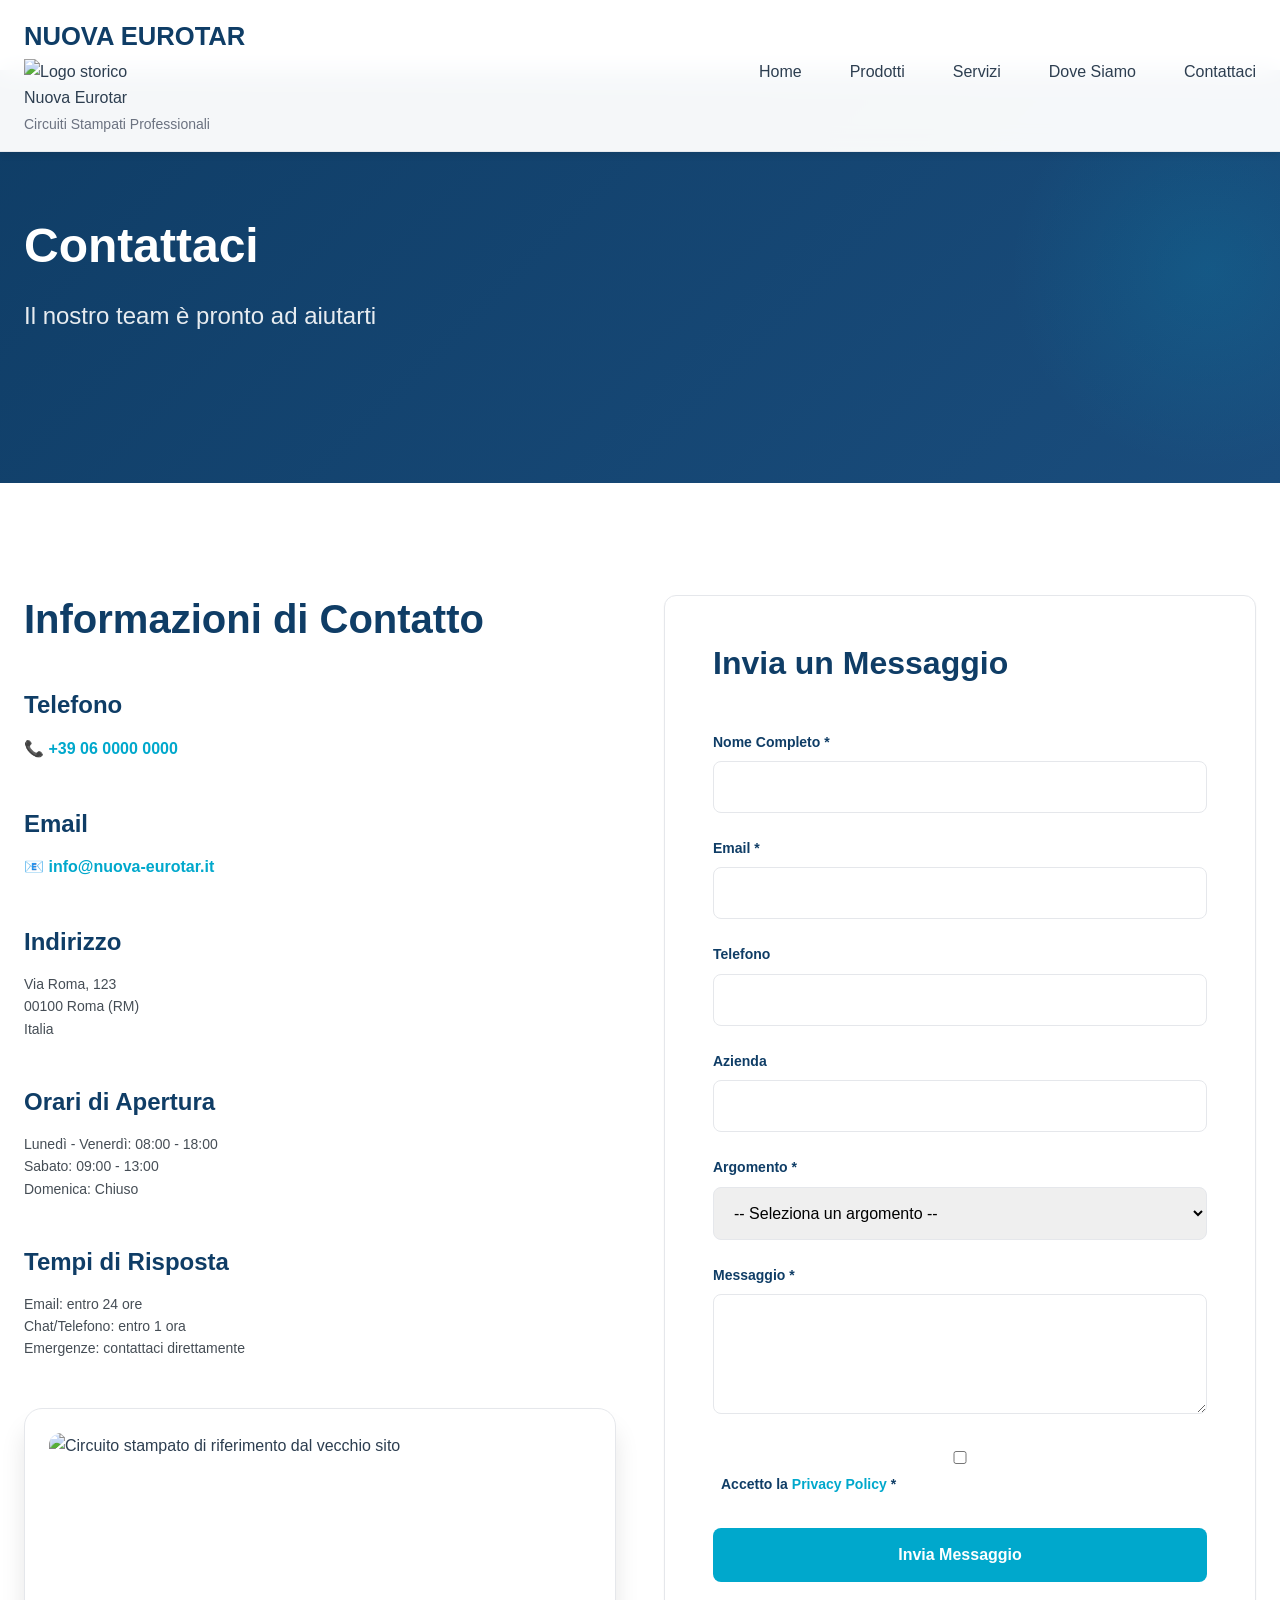
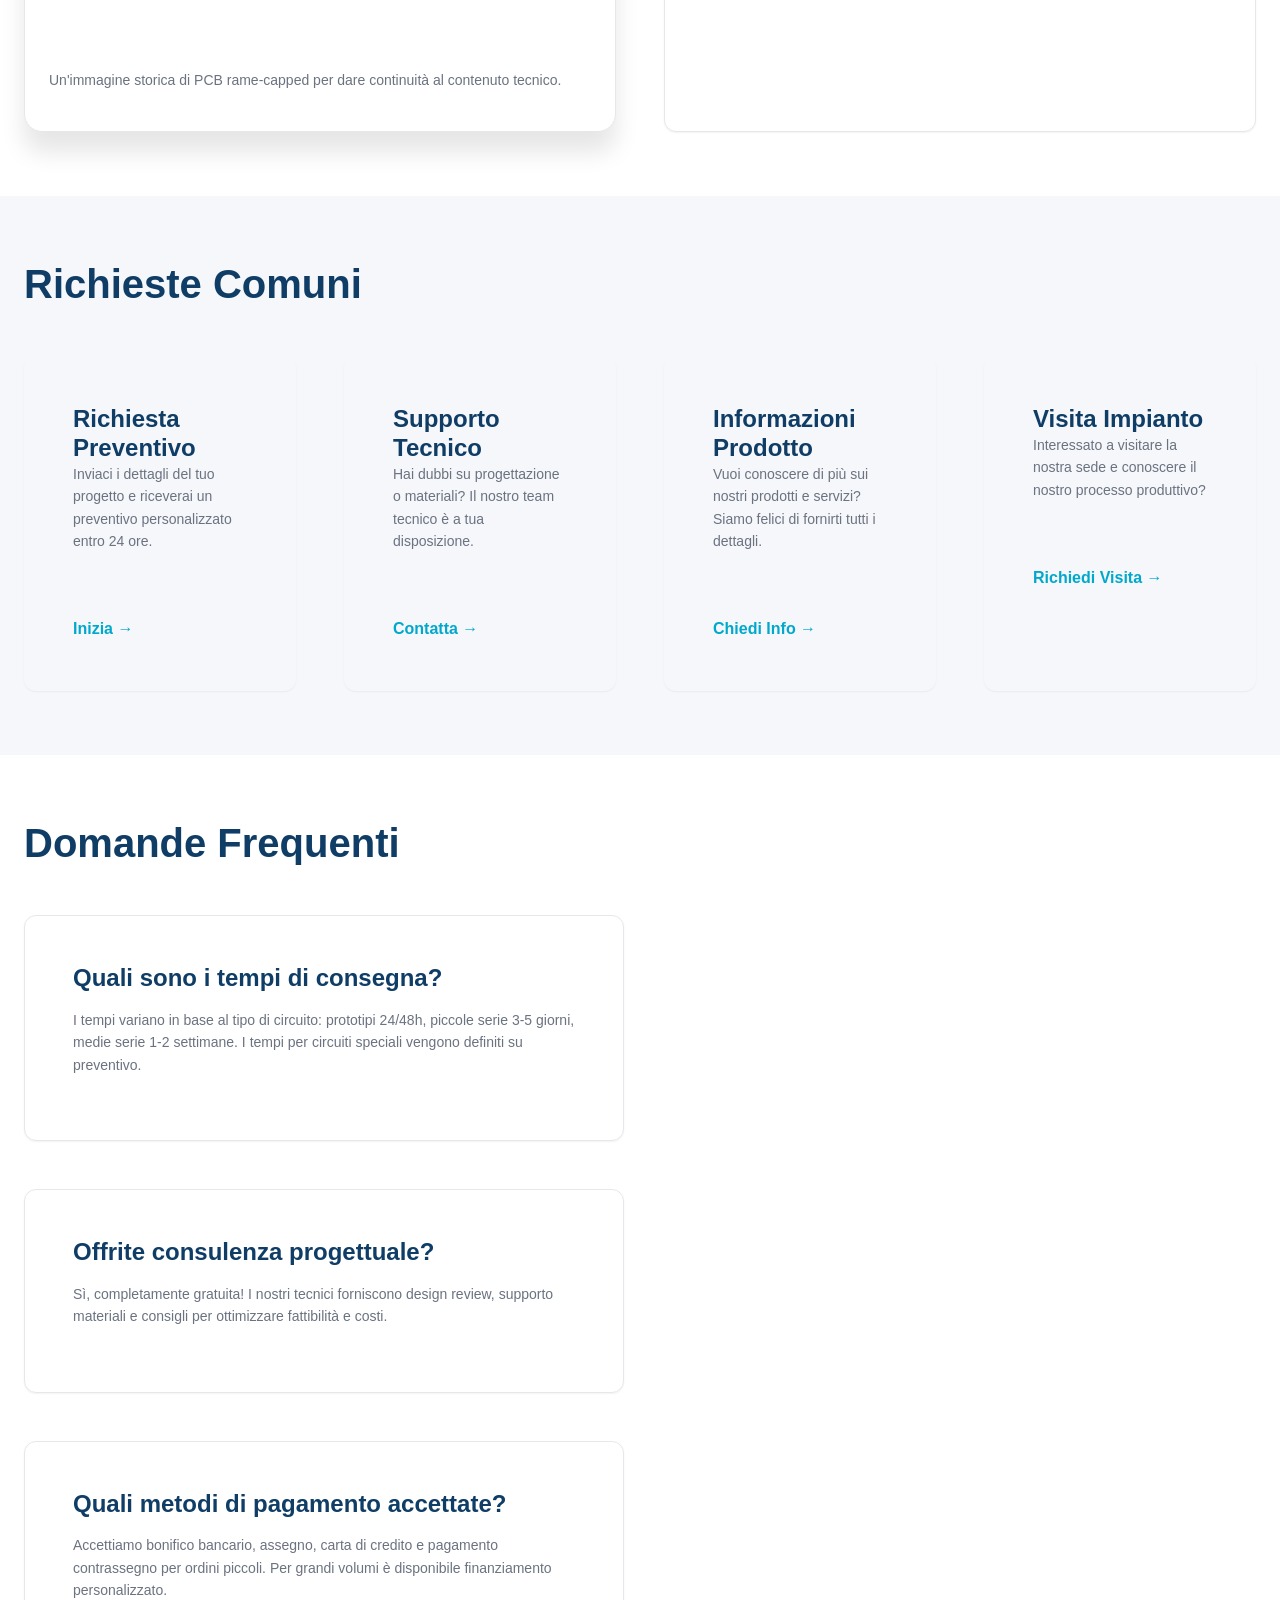
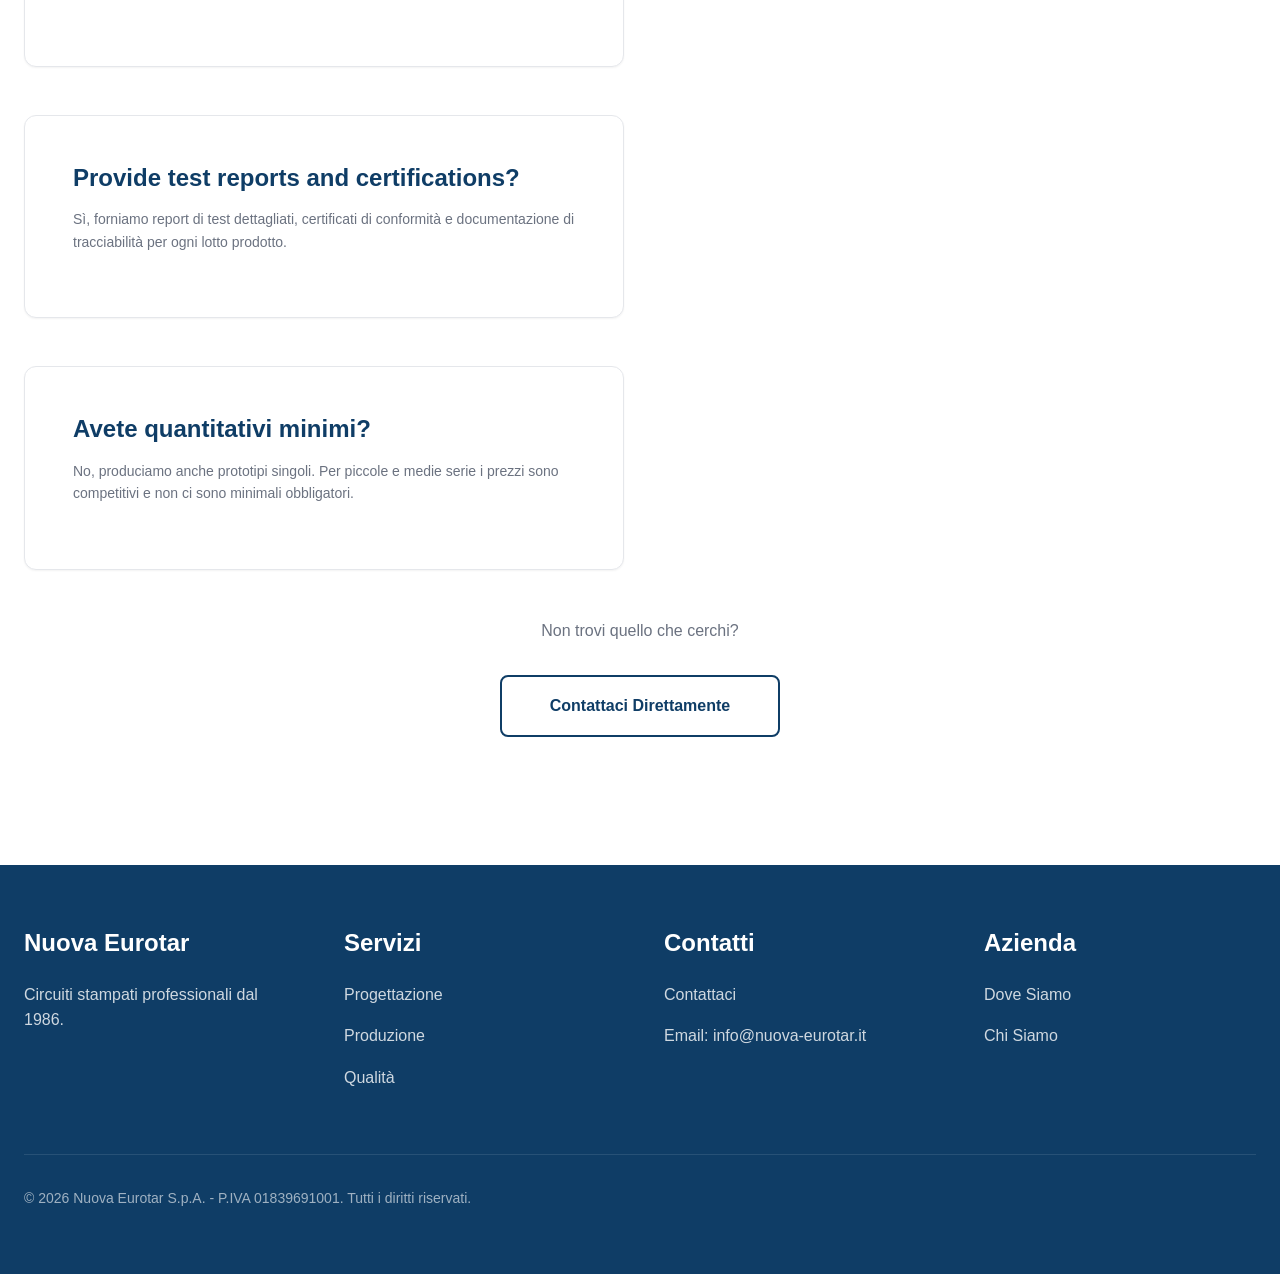
==== commit 9882eba9: "Ristruttura il menu di navigazione e migliora il l ayout del brand su tutte le pagine" ====
--- a/contattaci.html
+++ b/contattaci.html
@@ -11,12 +11,13 @@
   <!-- ========== HEADER ========== -->
   <header>
     <div class="container">
-      <nav class="navbar">
-        <div>
+      <div class="navbar">
+        <div class="brand">
           <div class="logo">NUOVA EUROTAR</div>
+          <img class="brand-mark" src="https://www.nuova-eurotar.it/images/logo.jpg" alt="Logo storico Nuova Eurotar">
           <div class="logo-sub">Circuiti Stampati Professionali</div>
         </div>
-        <nav>
+        <nav class="site-nav" aria-label="Navigazione principale">
           <ul>
             <li><a href="index.html#home">Home</a></li>
             <li><a href="prodotti.html">Prodotti</a></li>
@@ -26,7 +27,7 @@
           </ul>
         </nav>
         <button class="mobile-menu-btn">☰</button>
-      </nav>
+      </div>
     </div>
   </header>
 
--- a/css/style.css
+++ b/css/style.css
@@ -164,8 +164,11 @@
   top: 0;
   left: 0;
   right: 0;
-  background-color: var(--color-white);
+  background: rgba(255, 255, 255, 0.96);
+  -webkit-backdrop-filter: blur(12px);
+  backdrop-filter: blur(12px);
   box-shadow: var(--shadow-md);
+  border-bottom: 1px solid rgba(229, 231, 235, 0.9);
   z-index: 1000;
   transition: all var(--transition-base);
 }
@@ -179,12 +182,29 @@
   display: flex;
   justify-content: space-between;
   align-items: center;
-  padding: var(--spacing-lg) 0;
-  gap: var(--spacing-lg);
+  padding: var(--spacing-md) 0;
+  gap: var(--spacing-xl);
+}
+
+.brand {
+  display: flex;
+  flex-direction: column;
+  align-items: flex-start;
+  gap: 0.15rem;
+  text-decoration: none;
+  color: inherit;
+  min-width: 0;
+}
+
+.brand-mark {
+  width: 110px;
+  height: auto;
+  display: block;
+  object-fit: contain;
 }
 
 .logo {
-  font-size: var(--font-size-2xl);
+  font-size: 1.6rem;
   font-weight: 700;
   color: var(--color-dark-blue);
   transition: transform var(--transition-fast);
@@ -200,13 +220,19 @@
   font-weight: 400;
 }
 
-.navbar > nav ul {
+.site-nav {
+  margin-left: auto;
+}
+
+.site-nav ul {
   display: flex;
   list-style: none;
   gap: var(--spacing-2xl);
-}
-
-.navbar > nav a {
+  align-items: center;
+  flex-wrap: nowrap;
+}
+
+.site-nav a {
   font-size: var(--font-size-base);
   color: var(--color-graphite);
   font-weight: 500;
@@ -214,7 +240,7 @@
   padding-bottom: var(--spacing-sm);
 }
 
-.navbar > nav a::after {
+.site-nav a::after {
   content: '';
   position: absolute;
   bottom: 0;
@@ -225,7 +251,7 @@
   transition: width var(--transition-base);
 }
 
-.navbar > nav a:hover::after {
+.site-nav a:hover::after {
   width: 100%;
 }
 
@@ -666,15 +692,18 @@
 }
 
 .animate-fadeInUp {
-  animation: fadeInUp 0.6s ease-out;
+  opacity: 1;
+  animation: fadeInUp 0.6s ease-out forwards;
 }
 
 .animate-fadeIn {
-  animation: fadeIn 0.6s ease-out;
+  opacity: 1;
+  animation: fadeIn 0.6s ease-out forwards;
 }
 
 .animate-slideInRight {
-  animation: slideInRight 0.6s ease-out;
+  opacity: 1;
+  animation: slideInRight 0.6s ease-out forwards;
 }
 /* ========================================
    UTILITY CLASSES
@@ -799,30 +828,31 @@
     flex-wrap: wrap;
   }
 
-  .navbar > nav {
+  .site-nav {
     display: none;
     width: 100%;
     order: 3;
     background: var(--color-white);
     border-top: 1px solid var(--color-gray-light);
     padding-top: var(--spacing-md);
-  }
-
-  .navbar > nav.active {
+    margin-left: 0;
+  }
+
+  .site-nav.active {
     display: block;
   }
 
-  .navbar > nav ul {
+  .site-nav ul {
     flex-direction: column;
     align-items: flex-start;
     gap: var(--spacing-sm);
   }
 
-  .navbar > nav li {
+  .site-nav li {
     width: 100%;
   }
 
-  .navbar > nav a {
+  .site-nav a {
     display: block;
     width: 100%;
     padding: var(--spacing-sm) 0;
@@ -918,6 +948,7 @@
 
   .navbar {
     padding: var(--spacing-md) 0;
+    gap: var(--spacing-md);
   }
 
   h1 {
